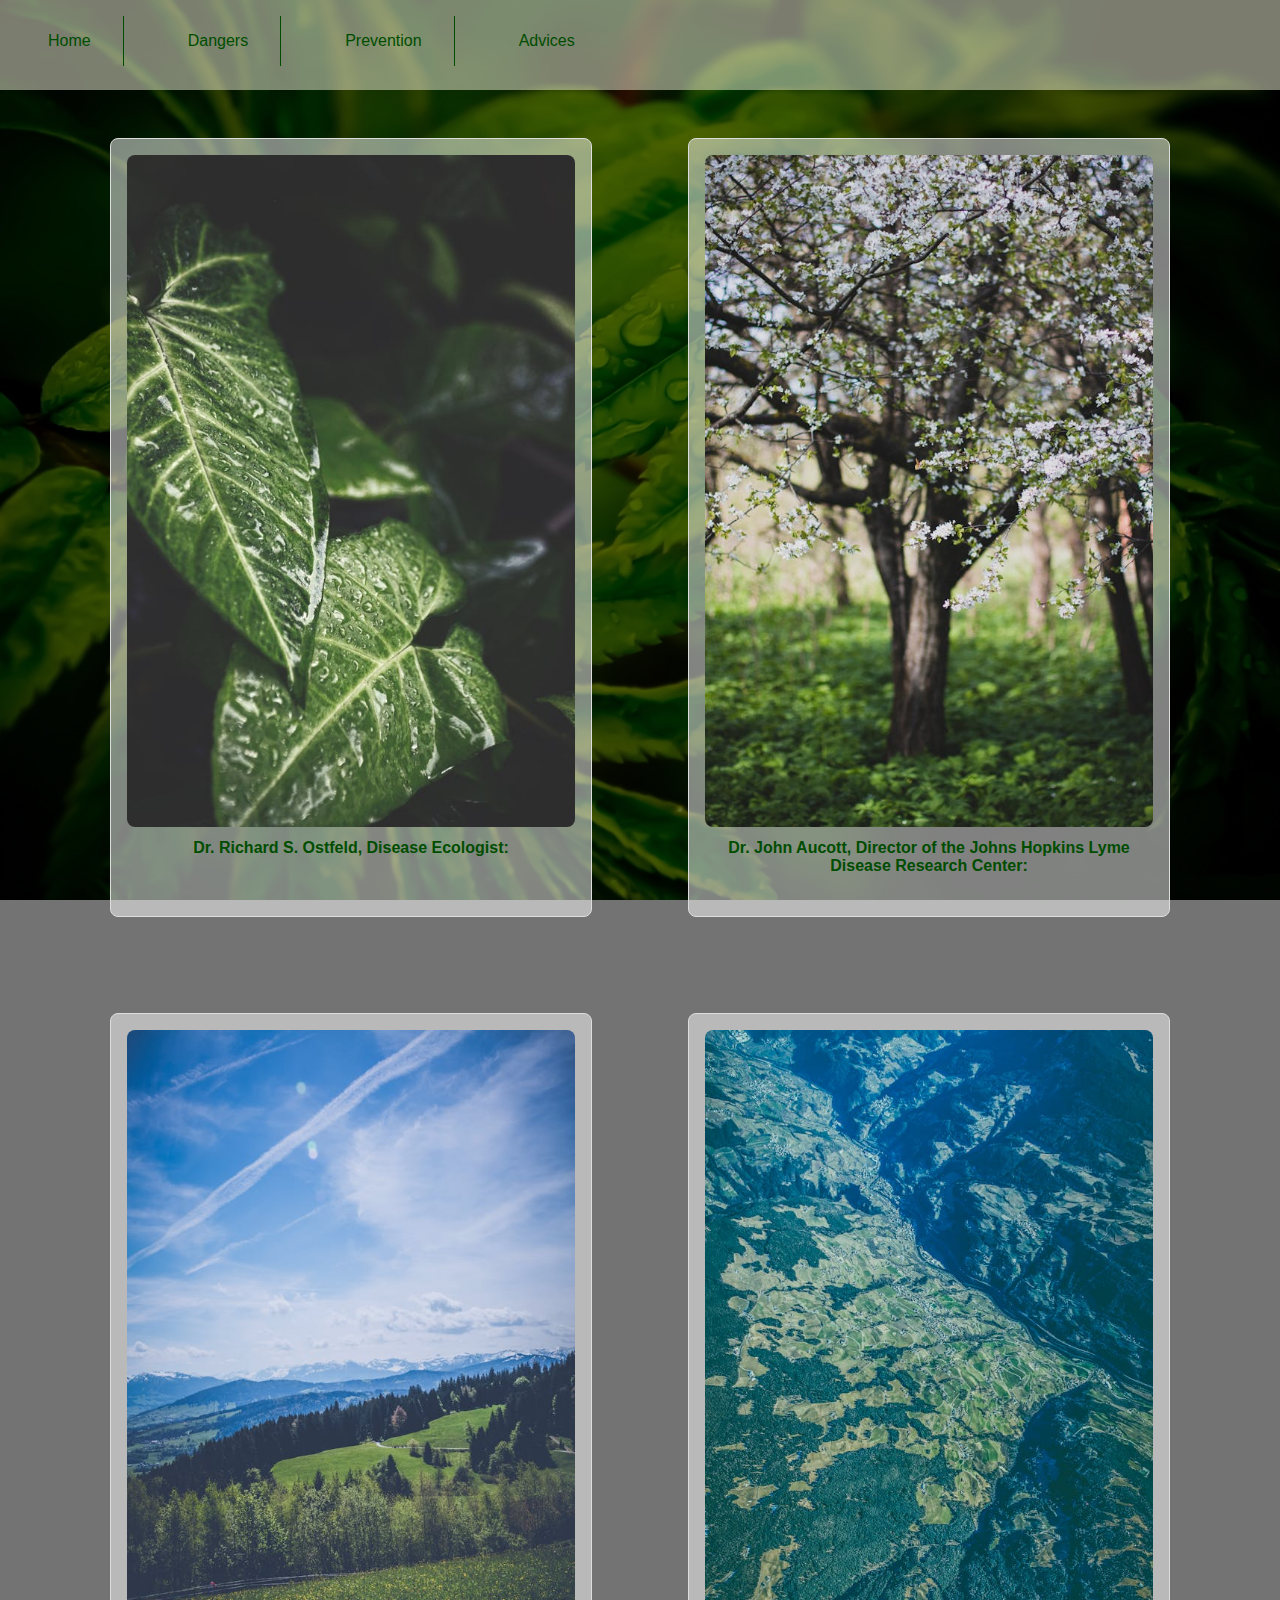
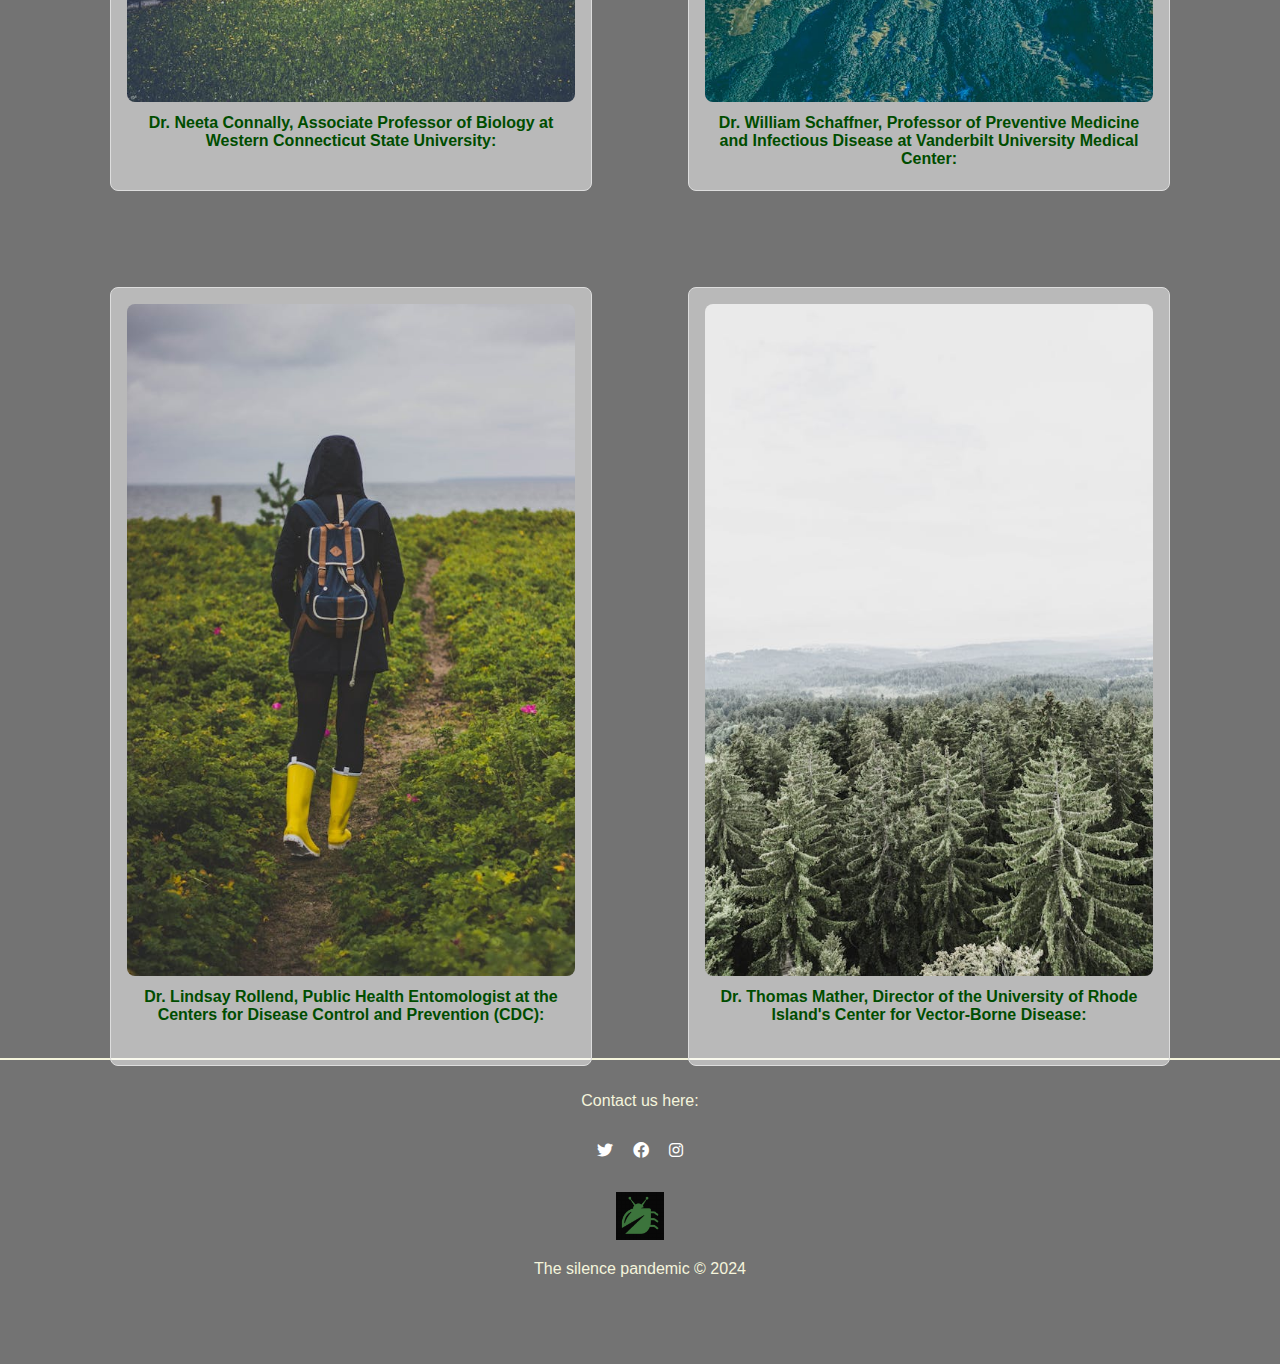
==== adv_p.html @ e09574ca "Add Advice page and improve index.css" ====
<!DOCTYPE html>
<html lang="en">
<head>
    <meta charset="UTF-8">
    <meta name="viewport" content="width=device-width, initial-scale=1.0">
    <title>Document</title>
    <link rel="stylesheet" href="index.css">
    <link rel="stylesheet" href="https://cdnjs.cloudflare.com/ajax/libs/font-awesome/6.0.0-beta3/css/all.min.css">
    <link rel="icon" href="tick.png" type="image/png">
</head>
<body>
    <div class="navBar">
        <a href="index.html" class="el">Home</a>
        <a href="#about" class="el">Dangers</a>
        <a href="#prevention" class="el">Prevention</a>
        <a href="adv_p.html">Advices</a>
    </div>

    <div class="facts2">
        <div class="cards2">
            <div class="card2">
                <div class="container2">
                    <img src="L1.jpeg" alt="picture 1">
                    <div class="text2">"It's crucial to perform regular tick checks after spending time outdoors, especially in wooded or grassy areas. Ticks can transmit diseases like Lyme disease, babesiosis, and anaplasmosis, so finding and removing ticks promptly can significantly reduce the risk of disease transmission. Pay particular attention to hidden areas such as the scalp, armpits, and groin. Use a mirror or ask for help to check hard-to-see areas. Early detection and removal are key to preventing tick-borne illnesses."</div>
                    <div class="title2">Dr. Richard S. Ostfeld, Disease Ecologist:</div>
                </div>
            </div>
            <div class="card2">
                <div class="container2">
                    <img src="L2.jpeg" alt="picture 2">
                    <div class="text2">"Preventing tick bites is the first line of defense against tick-borne diseases. Wear long sleeves and long pants tucked into socks when hiking or spending time in areas where ticks are common. Using tick repellents that contain DEET or permethrin on clothing and gear can further reduce the risk. After returning indoors, putting clothes in a hot dryer for 10 minutes can kill any ticks that might be on them. If you do find a tick attached, remove it immediately and monitor the bite site for any signs of rash or infection."</div>
                    <div class="title2">Dr. John Aucott, Director of the Johns Hopkins Lyme Disease Research Center:</div>
                </div>
            </div>
            <div class="card2">
                <div class="container2">
                    <img src="L3.jpeg" alt="picture 3">
                    <div class="text2">"Showering within two hours of coming indoors can help wash off unattached ticks and is an excellent opportunity to do a thorough tick check. Ticks often climb upwards, so pay attention to your lower legs and work your way up. Parents should check their children thoroughly, especially on the scalp and behind the ears. If you have pets, regularly check them for ticks as well, since they can bring ticks into your home."</div>
                    <div class="title2">Dr. Neeta Connally, Associate Professor of Biology at Western Connecticut State University:</div>
                </div>
            </div>
            <div class="card2">
                <div class="container2">
                    <img src="L4.jpeg" alt="picture 4">
                    <div class="text2">"Pets can be a source of ticks in your household, so using tick prevention products recommended by your veterinarian is essential. These products can include topical treatments, collars, or oral medications that repel and kill ticks. Regular grooming and checking your pets for ticks, especially after they have been outdoors, can help catch ticks early before they attach to your pets or fall off and pose a risk to humans."</div>
                    <div class="title2">Dr. William Schaffner, Professor of Preventive Medicine and Infectious Disease at Vanderbilt University Medical Center:</div>
                </div>
            </div>
            <div class="card2">
                <div class="container2">
                    <img src="L5.jpeg" alt="picture 5">
                    <div class="text2">"Using tick repellents that contain ingredients like picaridin or oil of lemon eucalyptus can be highly effective in preventing tick bites. It's important to apply these repellents not only on exposed skin but also on clothing and gear. Always follow the product instructions carefully. When spending time in tick-prone areas, wear light-colored clothing, which makes it easier to spot ticks, and do frequent tick checks."</div>
                    <div class="title2">Dr. Lindsay Rollend, Public Health Entomologist at the Centers for Disease Control and Prevention (CDC):</div>
                </div>
            </div>
            <div class="card2">
                <div class="container2">
                    <img src="L6.jpeg" alt="picture 6">
                    <div class="text2">"Creating a tick-safe zone in your yard can significantly reduce the number of ticks. Keep your lawn mowed, remove leaf litter and brush, and place wood chips or gravel between lawns and wooded areas to create a barrier. These measures can help create an environment that is less conducive to ticks. Additionally, using tick tubes—card2board tubes filled with treated cotton that mice use for nesting—can help reduce the number of ticks by targeting their hosts. Taking these steps can protect your family and pets from tick bites around your home."</div>
                    <div class="title2">Dr. Thomas Mather, Director of the University of Rhode Island's Center for Vector-Borne Disease:</div>
                </div>
            </div>
        </div>
    </div>
    
    <button onclick="toTop()" id="toTop">↑</button>

    <div class="footer">
        <p>Contact us here:</p>
        <div class="icons">
            <a href="#"><i class="fa-brands fa-twitter"></i></a>
            <a href="#"><i class="fa-brands fa-facebook"></i></a>
            <a href="#"><i class="fa-brands fa-instagram"></i></a>
        </div>
        <center><img id="logo2" src="tick.png" alt="Logo" style="width:3rem; height: 3rem; padding: 1rem;"></center>
          
        <div id="footerD">The silence pandemic © 2024</div>
    </div>    

    <script src="topScroller.js"></script>
</body>
</html>
---- index.css ----
body {
    font-family: Arial, sans-serif;
    margin: 0;
    padding: 0;
    color: rgba(245, 245, 220, 0.7);
    background: url('stunning-leaves.jpg') no-repeat center center fixed;
    background-size: cover;
    background-blend-mode: overlay;
    background-color: rgba(0, 0, 0, 0.55); 
}

.header {
    height: 85vh;
    padding: 1.25rem;
    display: flex;
    align-items: center;
    border-bottom: 0.125rem solid;
    position: relative;
}

.header img.logo {
    height: 4rem;
    margin: 1.5rem 1rem;
    position: fixed;
    top: 0;
    left: 0;
    z-index: 1000; 
}

.header h1 {
    margin: 0;
    font-size: 3.75rem;
}

.header p {
    margin: 0;
    padding: 1rem;
    font-size: 1.5rem;
}

.navBar {
    height: 10vh;
    overflow: hidden;
    background-color: rgba(245, 245, 220, 0.5); 
}

.navBar a {
    float: left;
    display: block;
    color: #004d00; 
    text-align: center;
    padding: 1rem 2rem;
    margin: 1rem;
    text-decoration: none;
    transition: background-color 0.3s ease;
}

.navBar .el {
    border-right: 0.05rem solid;
}

.navBar a:hover {
    background-color: #004d00; 
    color: #F5F5DC; 
}

.info {
    padding: 1.5rem;
    border: 0.0625rem solid none;
    margin: 5rem;
    border-radius: 0.5rem;
    color: #004d00; 
}

.about {
    padding: 1.5rem;
    background-color: rgba(255, 255, 255, 0.5); 
    margin: 5.25rem; 
    margin-bottom: 10rem;
    border-radius: 0.5rem;
    color: #004d00; 
}

.about p{
    padding-left: 0.7rem;
    margin: 3rem;
    border-left: 0.15rem solid #004d00;
}

/* new modification -- 1*/

.facts {
    position: relative;
    display: flex;
    align-items: center;
}

.arrow {
    background-color: #004d00;
    border: none;
    color: white;
    padding: 1rem;
    cursor: pointer;
    font-size: 2rem;
    border-radius: 50%;
    z-index: 1;
    position: absolute;
    right: 0;
}

.cards {
    display: flex;
    overflow: hidden;
    width: 100%;
}

.card {
    background-color: rgba(255, 255, 255, 0.5);
    border: 0.0625rem solid #DDD;
    padding: 1.25rem;
    min-width: 30%;
    text-align: center;
    margin: 1.5rem 0.5rem;
    border-radius: 0.5rem;
    color: #004d00;
}

.cards .card{
    display: none;
}

.container {
    position: relative;
    width: 100%;
    height: auto;
}

.container img {
    width: 100%;
    height: auto;
    border-radius: 0.5rem;
}

.text {
    position: absolute;
    top: 50%;
    left: 50%;
    transform: translate(-50%, -50%);
    width: 100%;
    height: 66%;
    background: rgba(0, 0, 0, 0.7);
    color: white;
    display: flex;
    align-items: center;
    justify-content: center;
    border-radius: 0.5rem;
    text-align: center;
    font-size: 90%;
    opacity: 0;
    transition: opacity 0.3s ease;
}

.container:hover .text {
    opacity: 2;
}

.title {
    margin-top: 0.5rem;
    font-size: 1rem;
    color: #004d00;
    font-weight: bolder;
}

/* modification -- 2*/

.facts2 {
    position: relative;
    display: flex;
    justify-content: center;
    flex-wrap: wrap;
}

.cards2 {
    display: flex;
    flex-wrap: wrap;
    justify-content: center;
    max-width: 100%;
}

.card2 {
    background-color: rgba(255, 255, 255, 0.5);
    border: 0.0625rem solid #DDD;
    padding: 1rem;
    width: 35%;
    height: 29%;
    text-align: center;
    margin: 3rem;
    border-radius: 0.5rem;
    color: #004d00;
}

.container2 {
    position: relative;
    width: 100%;
    height: auto;
}

.container2 img {
    width: 100%;
    height: 20%;
    border-radius: 0.5rem;
}

.text2 {
    position: absolute;
    top: 50%;
    left: 50%;
    transform: translate(-50%, -50%);
    width: 100%;
    height: 66%;
    background: rgba(0, 0, 0, 0.7);
    color: white;
    display: flex;
    align-items: center;
    justify-content: center;
    border-radius: 0.5rem;
    text-align: center;
    font-size: 140%;
    opacity: 0;
    transition: opacity 0.3s ease;
}

.container2:hover .text2 {
    opacity: 2;
}

.title2 {
    margin-top: 0.5rem;
    font-size: 1rem;
    color: #004d00;
    font-weight: bolder;
}
/* ...*/

.quote {
    position: relative;
    text-align: center;
    color: white;
    margin: 10rem 5rem 5rem 5rem;
}

.quote blockquote {
    font-size: 2em;
    padding: 6rem 1rem 1rem 1rem;
    padding-top: 2rem;
    position: relative;
    color: white;
}

.quote p {
    font-size: 1.2em;
    color: white;
}

.quote::before {
    content: '';
    position: absolute;
    top: 0;
    left: 50%;
    transform: translateX(-50%);
    width: 8%;
    height: 2px;
    background-color: #DDD;
}

#toTop {
    display: none;
    margin: 1rem;
    padding: 1rem 1rem;
    border: 0.0625rem solid #004d00c6;
    border-radius: 0.4rem;
    background-color: #004d00c6; 
    cursor: pointer;
    position: fixed;
    bottom: 3rem;
    right: 1.875rem;
    z-index: 99;
    color: #F5F5DC;
}

#toTop:hover {
    background-color: #004d00; 
    color: #F5F5DC; 
}

.icons {
    padding: 1rem;
}

.icons a{
    width: 5rem;
    height: 5rem;
    padding: 0.5rem;
    color: white;
}

.footer {
    height: 17em;
    text-align: center;
    color: #F5F5DC; 
    padding: 1rem;
    border-top: 0.125rem solid;
}

@keyframes fade {
    from {opacity: .5}
    to{opacity: 1}
}
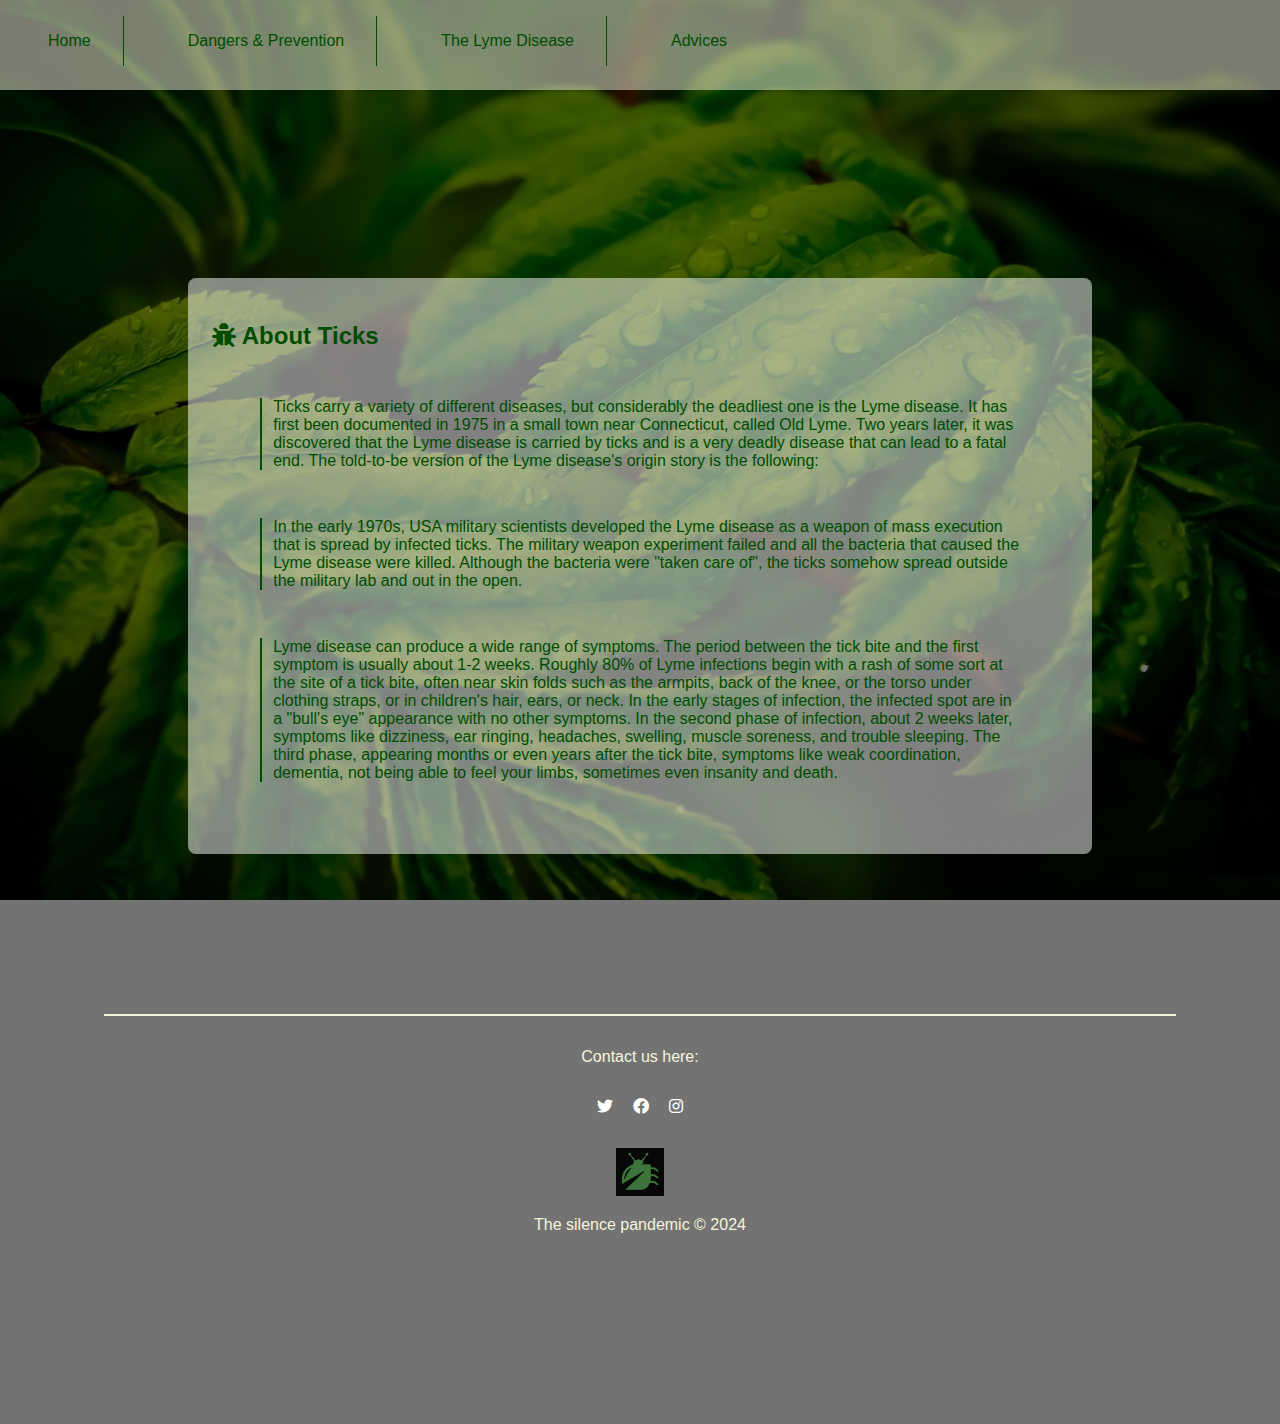
==== commit 4045b746: "Add files via upload" ====
--- a/adv_p.html
+++ b/adv_p.html
@@ -6,65 +6,22 @@
     <title>Document</title>
     <link rel="stylesheet" href="index.css">
     <link rel="stylesheet" href="https://cdnjs.cloudflare.com/ajax/libs/font-awesome/6.0.0-beta3/css/all.min.css">
-    <link rel="icon" href="tick.png" type="image/png">
 </head>
 <body>
     <div class="navBar">
         <a href="index.html" class="el">Home</a>
-        <a href="#about" class="el">Dangers</a>
-        <a href="#prevention" class="el">Prevention</a>
+        <a href="#about" class="el">Dangers & Prevention</a>
+        <a href="#prevention" class="el">The Lyme Disease</a>
         <a href="adv_p.html">Advices</a>
     </div>
 
-    <div class="facts2">
-        <div class="cards2">
-            <div class="card2">
-                <div class="container2">
-                    <img src="L1.jpeg" alt="picture 1">
-                    <div class="text2">"It's crucial to perform regular tick checks after spending time outdoors, especially in wooded or grassy areas. Ticks can transmit diseases like Lyme disease, babesiosis, and anaplasmosis, so finding and removing ticks promptly can significantly reduce the risk of disease transmission. Pay particular attention to hidden areas such as the scalp, armpits, and groin. Use a mirror or ask for help to check hard-to-see areas. Early detection and removal are key to preventing tick-borne illnesses."</div>
-                    <div class="title2">Dr. Richard S. Ostfeld, Disease Ecologist:</div>
-                </div>
-            </div>
-            <div class="card2">
-                <div class="container2">
-                    <img src="L2.jpeg" alt="picture 2">
-                    <div class="text2">"Preventing tick bites is the first line of defense against tick-borne diseases. Wear long sleeves and long pants tucked into socks when hiking or spending time in areas where ticks are common. Using tick repellents that contain DEET or permethrin on clothing and gear can further reduce the risk. After returning indoors, putting clothes in a hot dryer for 10 minutes can kill any ticks that might be on them. If you do find a tick attached, remove it immediately and monitor the bite site for any signs of rash or infection."</div>
-                    <div class="title2">Dr. John Aucott, Director of the Johns Hopkins Lyme Disease Research Center:</div>
-                </div>
-            </div>
-            <div class="card2">
-                <div class="container2">
-                    <img src="L3.jpeg" alt="picture 3">
-                    <div class="text2">"Showering within two hours of coming indoors can help wash off unattached ticks and is an excellent opportunity to do a thorough tick check. Ticks often climb upwards, so pay attention to your lower legs and work your way up. Parents should check their children thoroughly, especially on the scalp and behind the ears. If you have pets, regularly check them for ticks as well, since they can bring ticks into your home."</div>
-                    <div class="title2">Dr. Neeta Connally, Associate Professor of Biology at Western Connecticut State University:</div>
-                </div>
-            </div>
-            <div class="card2">
-                <div class="container2">
-                    <img src="L4.jpeg" alt="picture 4">
-                    <div class="text2">"Pets can be a source of ticks in your household, so using tick prevention products recommended by your veterinarian is essential. These products can include topical treatments, collars, or oral medications that repel and kill ticks. Regular grooming and checking your pets for ticks, especially after they have been outdoors, can help catch ticks early before they attach to your pets or fall off and pose a risk to humans."</div>
-                    <div class="title2">Dr. William Schaffner, Professor of Preventive Medicine and Infectious Disease at Vanderbilt University Medical Center:</div>
-                </div>
-            </div>
-            <div class="card2">
-                <div class="container2">
-                    <img src="L5.jpeg" alt="picture 5">
-                    <div class="text2">"Using tick repellents that contain ingredients like picaridin or oil of lemon eucalyptus can be highly effective in preventing tick bites. It's important to apply these repellents not only on exposed skin but also on clothing and gear. Always follow the product instructions carefully. When spending time in tick-prone areas, wear light-colored clothing, which makes it easier to spot ticks, and do frequent tick checks."</div>
-                    <div class="title2">Dr. Lindsay Rollend, Public Health Entomologist at the Centers for Disease Control and Prevention (CDC):</div>
-                </div>
-            </div>
-            <div class="card2">
-                <div class="container2">
-                    <img src="L6.jpeg" alt="picture 6">
-                    <div class="text2">"Creating a tick-safe zone in your yard can significantly reduce the number of ticks. Keep your lawn mowed, remove leaf litter and brush, and place wood chips or gravel between lawns and wooded areas to create a barrier. These measures can help create an environment that is less conducive to ticks. Additionally, using tick tubes—card2board tubes filled with treated cotton that mice use for nesting—can help reduce the number of ticks by targeting their hosts. Taking these steps can protect your family and pets from tick bites around your home."</div>
-                    <div class="title2">Dr. Thomas Mather, Director of the University of Rhode Island's Center for Vector-Borne Disease:</div>
-                </div>
-            </div>
+    <div class="info">
+        <div class="about">
+            <h2><i class="fas fa-bug"></i>   About Ticks</h2>
+            <p>Ticks carry a variety of different diseases, but considerably the deadliest one is the Lyme disease. It has first been documented in 1975 in a small town near Connecticut, called Old Lyme. Two years later, it was discovered that the Lyme disease is carried by ticks and is a very deadly disease that can lead to a fatal end. The told-to-be version of the Lyme disease's origin story is the following:</p> 
+            <p>In the early 1970s, USA military scientists developed the Lyme disease as a weapon of mass execution that is spread by infected ticks. The military weapon experiment failed and all the bacteria that caused the Lyme disease were killed. Although the bacteria were "taken care of", the ticks somehow spread outside the military lab and out in the open.</p>
+            <p>Lyme disease can produce a wide range of symptoms. The period between the tick bite and the first symptom is usually about 1-2 weeks. Roughly 80% of Lyme infections begin with a rash of some sort at the site of a tick bite, often near skin folds such as the armpits, back of the knee, or the torso under clothing straps, or in children's hair, ears, or neck. In the early stages of infection, the infected spot are in a "bull's eye" appearance with no other symptoms. In the second phase of infection, about 2 weeks later, symptoms like dizziness, ear ringing, headaches, swelling, muscle soreness, and trouble sleeping. The third phase, appearing months or even years after the tick bite, symptoms like weak coordination, dementia, not being able to feel your limbs, sometimes even insanity and death. </p>
         </div>
-    </div>
-    
-    <button onclick="toTop()" id="toTop">↑</button>
-
     <div class="footer">
         <p>Contact us here:</p>
         <div class="icons">
@@ -77,6 +34,7 @@
         <div id="footerD">The silence pandemic © 2024</div>
     </div>    
 
-    <script src="topScroller.js"></script>
+    <script src="image_slider.js"></script>
+
 </body>
 </html>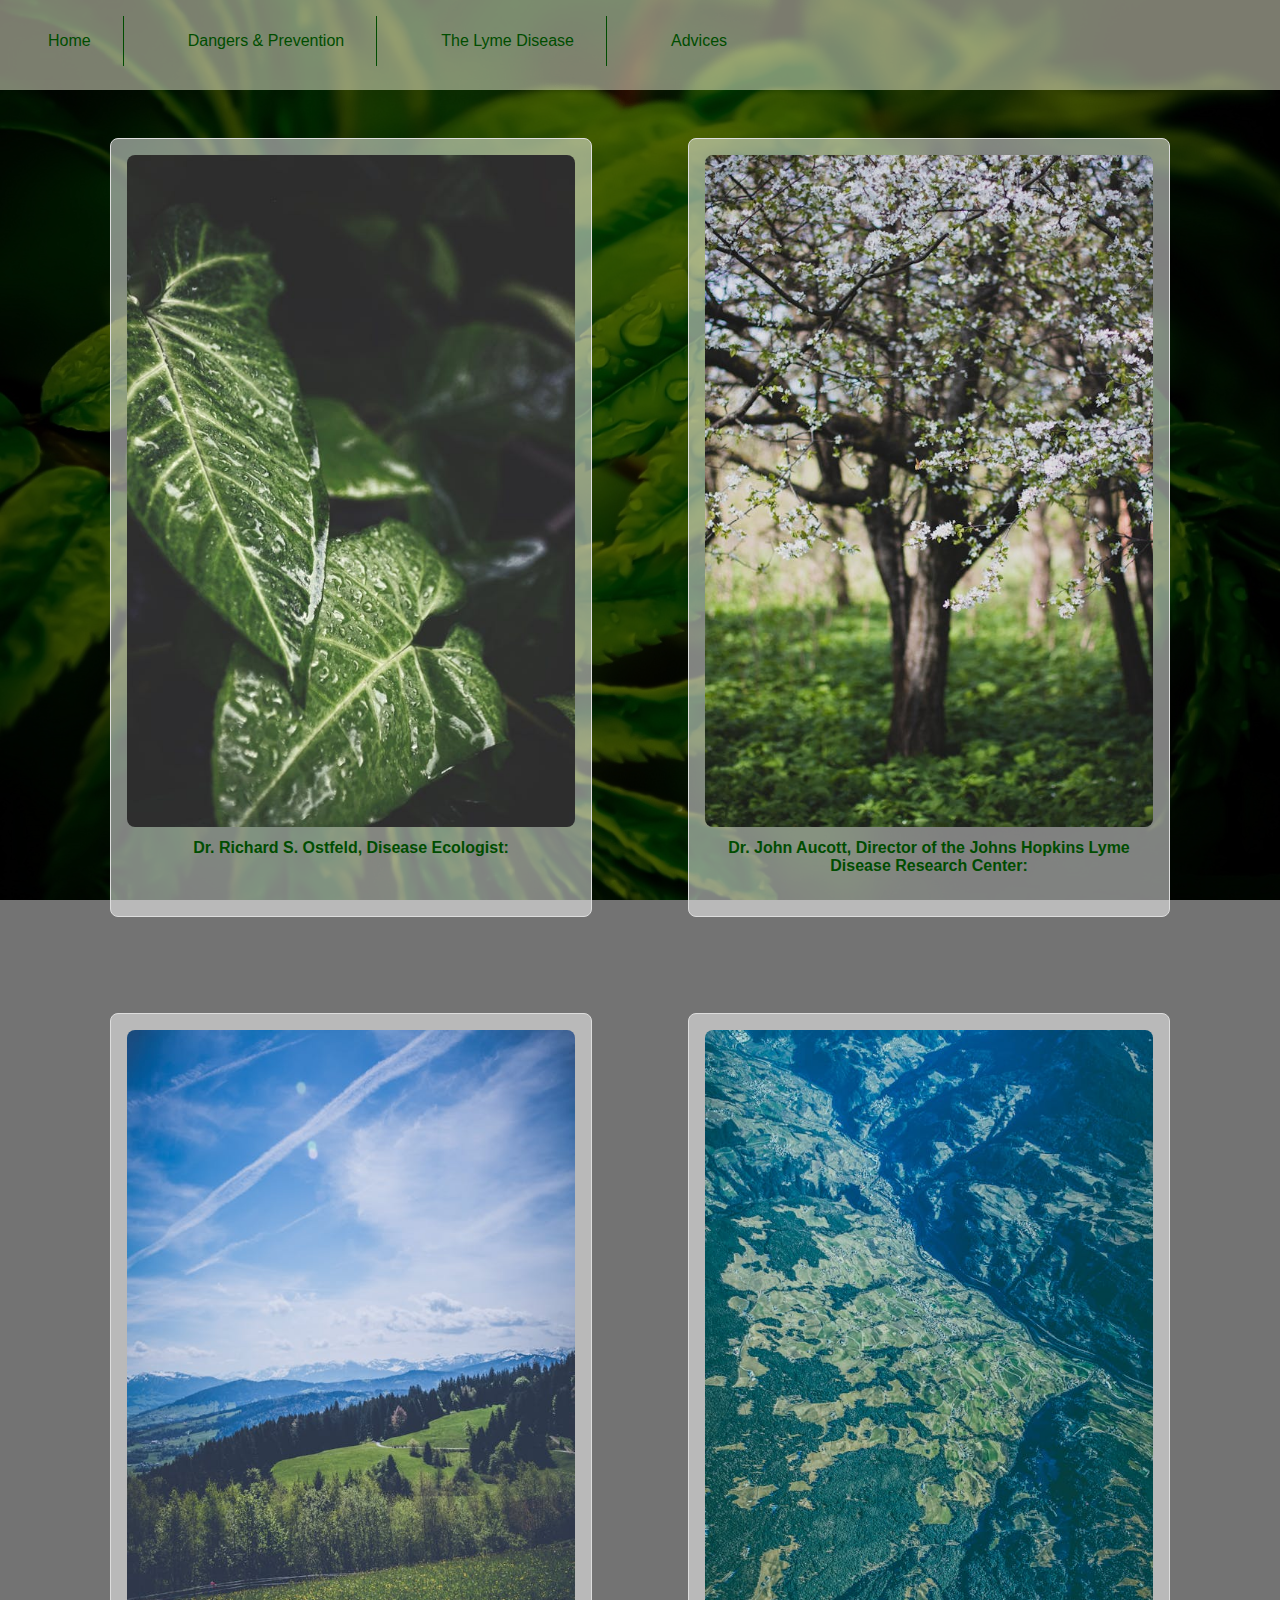
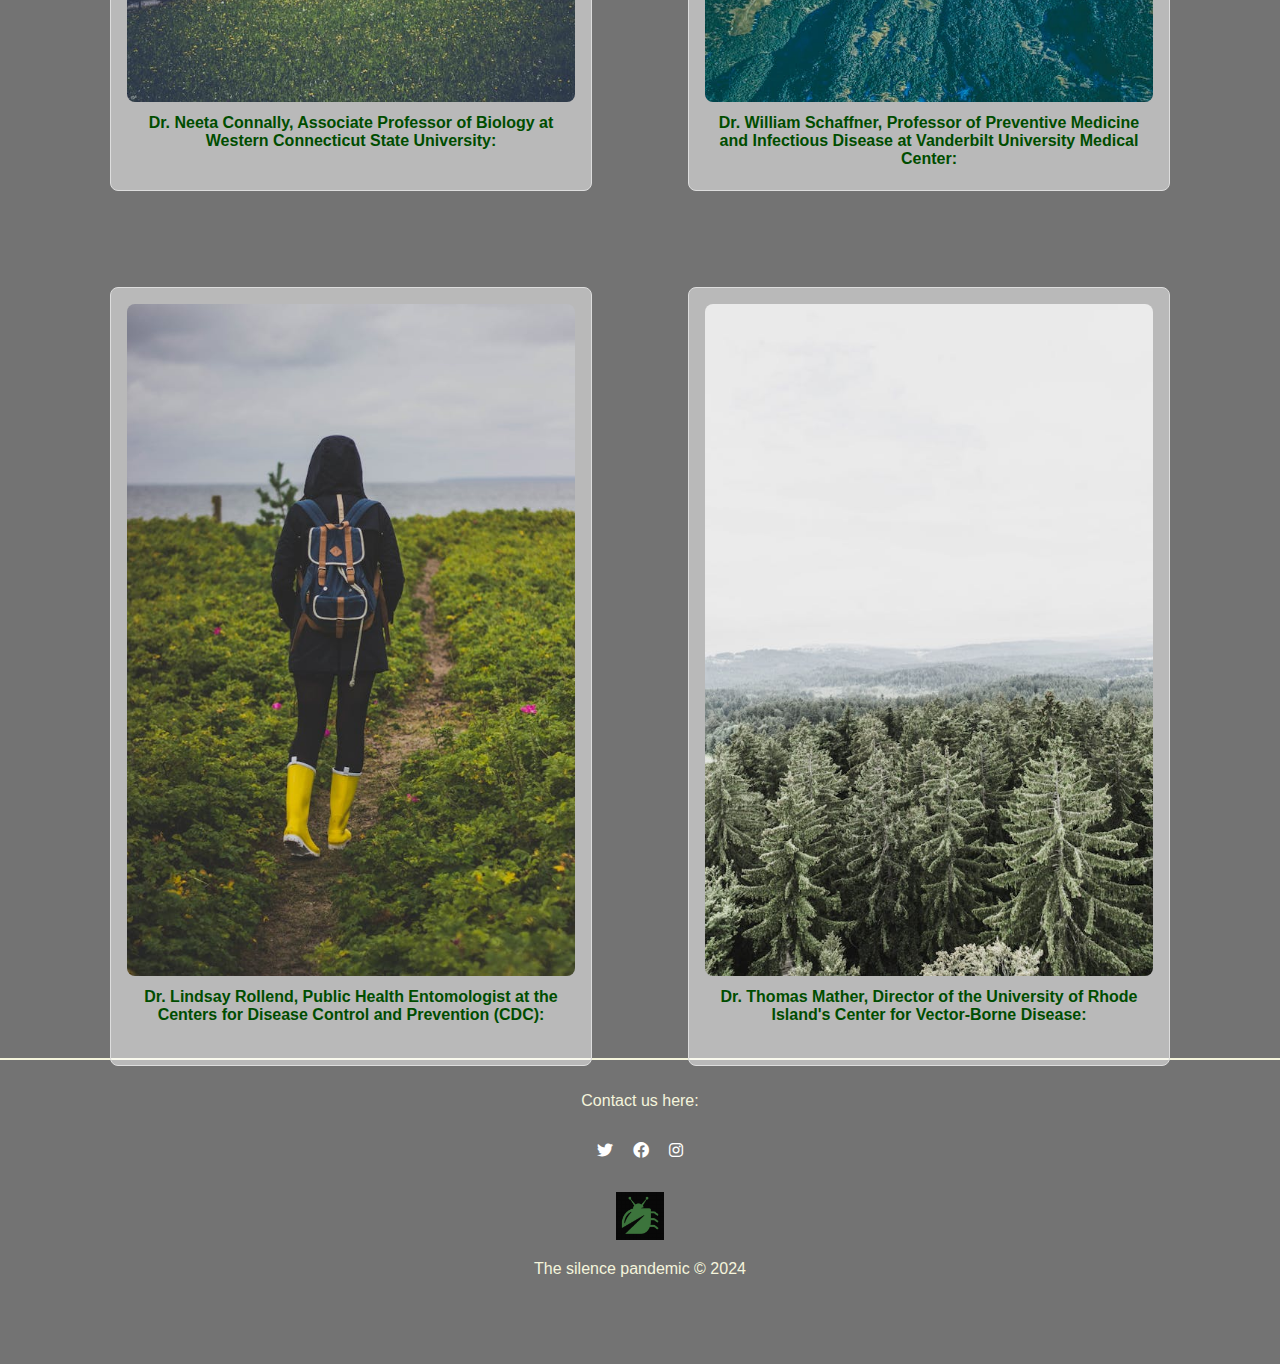
==== commit 96ad43f4: "Add final project" ====
--- a/adv_p.html
+++ b/adv_p.html
@@ -6,22 +6,65 @@
     <title>Document</title>
     <link rel="stylesheet" href="index.css">
     <link rel="stylesheet" href="https://cdnjs.cloudflare.com/ajax/libs/font-awesome/6.0.0-beta3/css/all.min.css">
+    <link rel="icon" href="tick.png" type="image/png">
 </head>
 <body>
     <div class="navBar">
         <a href="index.html" class="el">Home</a>
-        <a href="#about" class="el">Dangers & Prevention</a>
-        <a href="#prevention" class="el">The Lyme Disease</a>
+        <a href="prev_p.html" class="el">Dangers & Prevention</a>
+        <a href="lymeD_p.html" class="el">The Lyme Disease</a>
         <a href="adv_p.html">Advices</a>
     </div>
 
-    <div class="info">
-        <div class="about">
-            <h2><i class="fas fa-bug"></i>   About Ticks</h2>
-            <p>Ticks carry a variety of different diseases, but considerably the deadliest one is the Lyme disease. It has first been documented in 1975 in a small town near Connecticut, called Old Lyme. Two years later, it was discovered that the Lyme disease is carried by ticks and is a very deadly disease that can lead to a fatal end. The told-to-be version of the Lyme disease's origin story is the following:</p> 
-            <p>In the early 1970s, USA military scientists developed the Lyme disease as a weapon of mass execution that is spread by infected ticks. The military weapon experiment failed and all the bacteria that caused the Lyme disease were killed. Although the bacteria were "taken care of", the ticks somehow spread outside the military lab and out in the open.</p>
-            <p>Lyme disease can produce a wide range of symptoms. The period between the tick bite and the first symptom is usually about 1-2 weeks. Roughly 80% of Lyme infections begin with a rash of some sort at the site of a tick bite, often near skin folds such as the armpits, back of the knee, or the torso under clothing straps, or in children's hair, ears, or neck. In the early stages of infection, the infected spot are in a "bull's eye" appearance with no other symptoms. In the second phase of infection, about 2 weeks later, symptoms like dizziness, ear ringing, headaches, swelling, muscle soreness, and trouble sleeping. The third phase, appearing months or even years after the tick bite, symptoms like weak coordination, dementia, not being able to feel your limbs, sometimes even insanity and death. </p>
+    <div class="facts2">
+        <div class="cards2">
+            <div class="card2">
+                <div class="container2">
+                    <img src="L1.jpeg" alt="picture 1">
+                    <div class="text2">"It's crucial to perform regular tick checks after spending time outdoors, especially in wooded or grassy areas. Ticks can transmit diseases like Lyme disease, babesiosis, and anaplasmosis, so finding and removing ticks promptly can significantly reduce the risk of disease transmission. Pay particular attention to hidden areas such as the scalp, armpits, and groin. Use a mirror or ask for help to check hard-to-see areas. Early detection and removal are key to preventing tick-borne illnesses."</div>
+                    <div class="title2">Dr. Richard S. Ostfeld, Disease Ecologist:</div>
+                </div>
+            </div>
+            <div class="card2">
+                <div class="container2">
+                    <img src="L2.jpeg" alt="picture 2">
+                    <div class="text2">"Preventing tick bites is the first line of defense against tick-borne diseases. Wear long sleeves and long pants tucked into socks when hiking or spending time in areas where ticks are common. Using tick repellents that contain DEET or permethrin on clothing and gear can further reduce the risk. After returning indoors, putting clothes in a hot dryer for 10 minutes can kill any ticks that might be on them. If you do find a tick attached, remove it immediately and monitor the bite site for any signs of rash or infection."</div>
+                    <div class="title2">Dr. John Aucott, Director of the Johns Hopkins Lyme Disease Research Center:</div>
+                </div>
+            </div>
+            <div class="card2">
+                <div class="container2">
+                    <img src="L3.jpeg" alt="picture 3">
+                    <div class="text2">"Showering within two hours of coming indoors can help wash off unattached ticks and is an excellent opportunity to do a thorough tick check. Ticks often climb upwards, so pay attention to your lower legs and work your way up. Parents should check their children thoroughly, especially on the scalp and behind the ears. If you have pets, regularly check them for ticks as well, since they can bring ticks into your home."</div>
+                    <div class="title2">Dr. Neeta Connally, Associate Professor of Biology at Western Connecticut State University:</div>
+                </div>
+            </div>
+            <div class="card2">
+                <div class="container2">
+                    <img src="L4.jpeg" alt="picture 4">
+                    <div class="text2">"Pets can be a source of ticks in your household, so using tick prevention products recommended by your veterinarian is essential. These products can include topical treatments, collars, or oral medications that repel and kill ticks. Regular grooming and checking your pets for ticks, especially after they have been outdoors, can help catch ticks early before they attach to your pets or fall off and pose a risk to humans."</div>
+                    <div class="title2">Dr. William Schaffner, Professor of Preventive Medicine and Infectious Disease at Vanderbilt University Medical Center:</div>
+                </div>
+            </div>
+            <div class="card2">
+                <div class="container2">
+                    <img src="L5.jpeg" alt="picture 5">
+                    <div class="text2">"Using tick repellents that contain ingredients like picaridin or oil of lemon eucalyptus can be highly effective in preventing tick bites. It's important to apply these repellents not only on exposed skin but also on clothing and gear. Always follow the product instructions carefully. When spending time in tick-prone areas, wear light-colored clothing, which makes it easier to spot ticks, and do frequent tick checks."</div>
+                    <div class="title2">Dr. Lindsay Rollend, Public Health Entomologist at the Centers for Disease Control and Prevention (CDC):</div>
+                </div>
+            </div>
+            <div class="card2">
+                <div class="container2">
+                    <img src="L6.jpeg" alt="picture 6">
+                    <div class="text2">"Creating a tick-safe zone in your yard can significantly reduce the number of ticks. Keep your lawn mowed, remove leaf litter and brush, and place wood chips or gravel between lawns and wooded areas to create a barrier. These measures can help create an environment that is less conducive to ticks. Additionally, using tick tubes—card2board tubes filled with treated cotton that mice use for nesting—can help reduce the number of ticks by targeting their hosts. Taking these steps can protect your family and pets from tick bites around your home."</div>
+                    <div class="title2">Dr. Thomas Mather, Director of the University of Rhode Island's Center for Vector-Borne Disease:</div>
+                </div>
+            </div>
         </div>
+    </div>
+    
+    <button onclick="toTop()" id="toTop">↑</button>
+
     <div class="footer">
         <p>Contact us here:</p>
         <div class="icons">
@@ -34,7 +77,6 @@
         <div id="footerD">The silence pandemic © 2024</div>
     </div>    
 
-    <script src="image_slider.js"></script>
-
+    <script src="topScroller.js"></script>
 </body>
 </html>--- a/index.css
+++ b/index.css
@@ -67,7 +67,7 @@
 .info {
     padding: 1.5rem;
     border: 0.0625rem solid none;
-    margin: 5rem;
+    margin: 1rem;
     border-radius: 0.5rem;
     color: #004d00; 
 }
@@ -75,8 +75,8 @@
 .about {
     padding: 1.5rem;
     background-color: rgba(255, 255, 255, 0.5); 
-    margin: 5.25rem; 
-    margin-bottom: 10rem;
+    margin: 5rem; 
+    margin-bottom: 4rem;
     border-radius: 0.5rem;
     color: #004d00; 
 }
@@ -315,4 +315,17 @@
 @keyframes fade {
     from {opacity: .5}
     to{opacity: 1}
+}
+
+/* modification --> 3*/
+.secondI img{
+    background-color: rgba(255, 255, 255, 0.5);
+    border: 0.0625rem solid #DDD;
+    padding: 1.55rem;
+    width: 27%;
+    text-align: center;
+    margin: 1.5rem 1.2rem;
+    border-radius: 0.5rem;
+    color: #004d00;
+    margin-bottom: 6rem;
 }